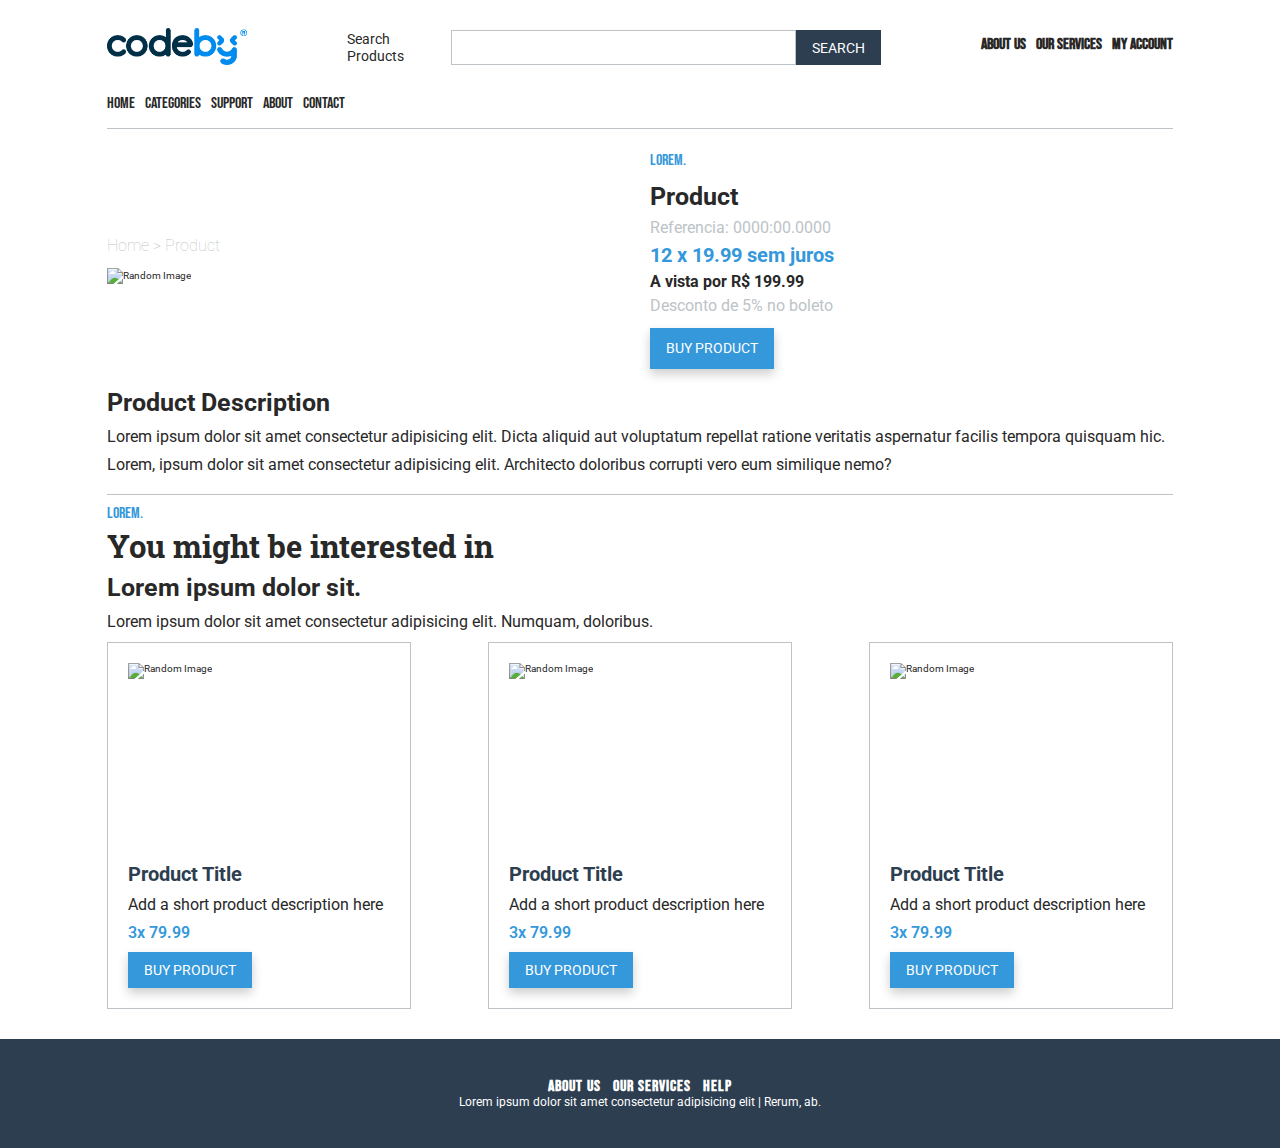
==== product.html @ 80247873 "Initial commit" ====
<!DOCTYPE html>
<html lang="en">

<head>
    <meta charset="UTF-8">
    <meta name="viewport" content="width=device-width, initial-scale=1.0">
    <!-- style files -->
    <link rel="stylesheet" type="text/css" href="style/index.css" />
    <title>E-commerce Layout | Product Page</title>
</head>

<body>
    <!-- header -->
    <header>
        <!-- nav bar -->
        <nav>
            <!-- logo -->
            <a href="/index.html"><img src="./images/logo-codeby.png" alt="Logo"></a>
            <!-- search box -->
            <fieldset>
                <label for="search">Search Products</label>
                <input type="text" class="search" id="search" />
                <button class="button--search">SEARCH</button>
            </fieldset>
            <!-- nav menu: add a container to hold the menu -->
            <div class="menu__container">
                <!-- then, inside of it set an input + label -->
                <ul class="menu__links">
                    <li><a href="#">
                            <h4>About Us</h4>
                        </a></li>
                    <li><a href="#">
                            <h4>Our Services</h4>
                        </a></li>
                    <li><a href="#">
                            <h4>My Account</h4>
                        </a></li>
                </ul>
                <input id="menu" class="menu" type="checkbox">
                <!-- the label will de used to create the main/middle line of the hamburguer menu -->
                <label for="menu"></label>
                <!-- the other lines will be created by using :before & :after on css -->
            </div>
        </nav>
        <!-- categories links: dropdown -->
        <div class="header__links--categories">
           <!-- to create a dropdown menu you should start with a ul, that will work as the 'container' for all the items/links of the menu -->
        <ul class="dropdown">
            <!-- then, each item of the menu will be created as a list -->
            <li class="dropdown__item">
                <!-- inside each list, you will set a link or a span-->
                <span>HOME</span>
            </li>

            <li class="dropdown__item">
                <!-- to create a submenu, you have to set another ul inside of the item you want to add the submenu-->
                <span>CATEGORIES</span>
                <ul class="dropdown__submenu">
                    <li class="dropdown__submenu-item">
                        <a href="" class="dropdown__submenu-link">CLOTHES</a>
                    </li>
                    <li class="dropdown__submenu-item">
                        <a href="" class="dropdown__submenu-link">ACESSORIES</a>
                    </li>
                    <li class="dropdown__submenu-item">
                        <a href="" class="dropdown__submenu-link">SALES</a>
                    </li>
                </ul>
            </li>

            <li class="dropdown__item">
                <span>SUPPORT</span>
                <ul class="dropdown__submenu">
                    <li class="dropdown__submenu-item">
                        <a href="" class="dropdown__submenu-link">FAQ</a>
                    </li>
                    <li class="dropdown__submenu-item">
                        <a href="" class="dropdown__submenu-link">RETURN</a>
                    </li>
                    <li class="dropdown__submenu-item">
                        <a href="" class="dropdown__submenu-link">REFUND</a>
                    </li>
                    <li class="dropdown__submenu-item">
                        <a href="" class="dropdown__submenu-link">HELP</a>
                    </li>
                </ul>
            </li>

            <li class="dropdown__item">
                <a href="" class="dropdown__link">ABOUT</a>
            </li>

            <li class="dropdown__item">
                <a href="" class="dropdown__link">CONTACT</a>
            </li>
        </ul>
        </div>
    </header>

    <!-- product image -->
    <main>
    <section>    
    <div class="product">
        <div class="container">
            <p class="breadcrumb">Home > Product</p>
            <!-- image 600x400-->
            <img class="product__img" src="https://picsum.photos/400/300" alt="Random Image"
            srcset="https://picsum.photos/400/300 400w, https://picsum.photos/600/400 600w
            ">
        </div>
        <div class="container">
            <!-- product info -->
            <h4 class="caption">Lorem.</h4>
            <h3 class="product__title">Product</h3>
            <p class="product__ref">Referencia: 0000:00.0000</p>
            <p class="product__price">12 x 19.99 sem juros</p>
            <strong>
                <p>A vista por R$ 199.99</p>
            </strong>
            <p class="product__discount">Desconto de 5% no boleto</p>
            <a class="button" href="#">BUY PRODUCT</a>
            </div>
    </div>

    <div class="product__description">
        <h3>Product Description</h3>
        <p>Lorem ipsum dolor sit amet consectetur adipisicing elit. Dicta aliquid aut voluptatum repellat ratione veritatis aspernatur facilis tempora quisquam hic.</p>
        <p>Lorem, ipsum dolor sit amet consectetur adipisicing elit. Architecto doloribus corrupti vero eum similique nemo?</p>        
    </div>
</section>
    <!-- section: products suggestions -->
    <section>
        <h4 class="caption">Lorem.</h4>
        <h2 class="section__title">You might be interested in</h2>
        <h3 class="section__subtitle">Lorem ipsum dolor sit.</h3>
        <p class="section__content">Lorem ipsum dolor sit amet consectetur adipisicing elit. Numquam, doloribus.</p>
        <div class="card__container">
            <div class="card">
                <div class="card__img">
                    <img src="https://picsum.photos/300/350" alt="Random Image"
                    srcset="https://picsum.photos/300/350, https://picsum.photos/400/450 2x, https://picsum.photos/500/550 3x">
                </div>

                <div class="card__body">
                    <h3 class="card__title">Product Title</h3>
                    <p class="card__description">Add a short product description here</p>
                    <p class="card__price">3x 79.99</p>
                    <a class="button" href="./product.html">BUY PRODUCT</a>
                </div>
            </div>
            <div class="card">
                <div class="card__img">
                    <img src="https://picsum.photos/300/350" alt="Random Image"
                    srcset="https://picsum.photos/300/350, https://picsum.photos/400/450 2x, https://picsum.photos/500/550 3x">
                </div>

                <div class="card__body">
                    <h3 class="card__title">Product Title</h3>
                    <p class="card__description">Add a short product description here</p>
                    <p class="card__price">3x 79.99</p>
                    <a class="button" href="./product.html">BUY PRODUCT</a>
                </div>
            </div>
            <div class="card">
                <div class="card__img">
                    <img src="https://picsum.photos/300/350" alt="Random Image"
                    srcset="https://picsum.photos/300/350, https://picsum.photos/400/450 2x, https://picsum.photos/500/550 3x">
                </div>

                <div class="card__body">
                    <h3 class="card__title">Product Title</h3>
                    <p class="card__description">Add a short product description here</p>
                    <p class="card__price">3x 79.99</p>
                    <a class="button" href="./product.html">BUY PRODUCT</a>
                </div>
            </div>
        </div>
    </section>
</main>
    <!-- footer -->
    <footer>
        <div class="footer__container">
            <ul>
                <li><a href="#">
                        <h4>ABOUT US</h4>
                    </a></li>
                <li><a href="#">
                        <h4>OUR SERVICES</h4>
                    </a></li>
                <li><a href="#">
                        <h4>HELP</h4>
                    </a></li>
            </ul>
            <p class='caption'>Lorem ipsum dolor sit amet consectetur adipisicing elit | Rerum, ab.</p>
        </div>
    </footer>
</body>
</html>
---- style/index.css ----
/* ---------- GLOBAL VARIABLES ---------- */
/* ---------- MIXINS ---------- */
/* ---------- FONTS ---------- */
@import url("https://fonts.googleapis.com/css2?family=Bebas+Neue&family=Roboto&family=Roboto+Slab:wght@300;700&display=swap");
/* ---------- MEDIA QUERIES ---------- */
/*! normalize.css v8.0.1 | MIT License | github.com/necolas/normalize.css */
/* Document
   ========================================================================== */
/**
 * 1. Correct the line height in all browsers.
 * 2. Prevent adjustments of font size after orientation changes in iOS.
 */
html {
  line-height: 1.15;
  /* 1 */
  -webkit-text-size-adjust: 100%;
  /* 2 */
}

/* Sections
   ========================================================================== */
/**
 * Remove the margin in all browsers.
 */
body {
  margin: 0;
}

/**
 * Render the `main` element consistently in IE.
 */
main {
  display: block;
}

/**
 * Correct the font size and margin on `h1` elements within `section` and
 * `article` contexts in Chrome, Firefox, and Safari.
 */
h1 {
  font-size: 2em;
  margin: 0.67em 0;
}

/* Grouping content
   ========================================================================== */
/**
 * 1. Add the correct box sizing in Firefox.
 * 2. Show the overflow in Edge and IE.
 */
hr {
  -webkit-box-sizing: content-box;
          box-sizing: content-box;
  /* 1 */
  height: 0;
  /* 1 */
  overflow: visible;
  /* 2 */
}

/**
 * 1. Correct the inheritance and scaling of font size in all browsers.
 * 2. Correct the odd `em` font sizing in all browsers.
 */
pre {
  font-family: monospace, monospace;
  /* 1 */
  font-size: 1em;
  /* 2 */
}

/* Text-level semantics
   ========================================================================== */
/**
 * Remove the gray background on active links in IE 10.
 */
a {
  background-color: transparent;
}

/**
 * 1. Remove the bottom border in Chrome 57-
 * 2. Add the correct text decoration in Chrome, Edge, IE, Opera, and Safari.
 */
abbr[title] {
  border-bottom: none;
  /* 1 */
  text-decoration: underline;
  /* 2 */
  -webkit-text-decoration: underline dotted;
          text-decoration: underline dotted;
  /* 2 */
}

/**
 * Add the correct font weight in Chrome, Edge, and Safari.
 */
b,
strong {
  font-weight: bolder;
}

/**
 * 1. Correct the inheritance and scaling of font size in all browsers.
 * 2. Correct the odd `em` font sizing in all browsers.
 */
code,
kbd,
samp {
  font-family: monospace, monospace;
  /* 1 */
  font-size: 1em;
  /* 2 */
}

/**
 * Add the correct font size in all browsers.
 */
small {
  font-size: 80%;
}

/**
 * Prevent `sub` and `sup` elements from affecting the line height in
 * all browsers.
 */
sub,
sup {
  font-size: 75%;
  line-height: 0;
  position: relative;
  vertical-align: baseline;
}

sub {
  bottom: -0.25em;
}

sup {
  top: -0.5em;
}

/* Embedded content
   ========================================================================== */
/**
 * Remove the border on images inside links in IE 10.
 */
img {
  border-style: none;
}

/* Forms
   ========================================================================== */
/**
 * 1. Change the font styles in all browsers.
 * 2. Remove the margin in Firefox and Safari.
 */
button,
input,
optgroup,
select,
textarea {
  font-family: inherit;
  /* 1 */
  font-size: 100%;
  /* 1 */
  line-height: 1.15;
  /* 1 */
  margin: 0;
  /* 2 */
}

/**
 * Show the overflow in IE.
 * 1. Show the overflow in Edge.
 */
button,
input {
  /* 1 */
  overflow: visible;
}

/**
 * Remove the inheritance of text transform in Edge, Firefox, and IE.
 * 1. Remove the inheritance of text transform in Firefox.
 */
button,
select {
  /* 1 */
  text-transform: none;
}

/**
 * Correct the inability to style clickable types in iOS and Safari.
 */
button,
[type="button"],
[type="reset"],
[type="submit"] {
  -webkit-appearance: button;
}

/**
 * Remove the inner border and padding in Firefox.
 */
button::-moz-focus-inner,
[type="button"]::-moz-focus-inner,
[type="reset"]::-moz-focus-inner,
[type="submit"]::-moz-focus-inner {
  border-style: none;
  padding: 0;
}

/**
 * Restore the focus styles unset by the previous rule.
 */
button:-moz-focusring,
[type="button"]:-moz-focusring,
[type="reset"]:-moz-focusring,
[type="submit"]:-moz-focusring {
  outline: 1px dotted ButtonText;
}

/**
 * Correct the padding in Firefox.
 */
fieldset {
  padding: 0.35em 0.75em 0.625em;
}

/**
 * 1. Correct the text wrapping in Edge and IE.
 * 2. Correct the color inheritance from `fieldset` elements in IE.
 * 3. Remove the padding so developers are not caught out when they zero out
 *    `fieldset` elements in all browsers.
 */
legend {
  -webkit-box-sizing: border-box;
          box-sizing: border-box;
  /* 1 */
  color: inherit;
  /* 2 */
  display: table;
  /* 1 */
  max-width: 100%;
  /* 1 */
  padding: 0;
  /* 3 */
  white-space: normal;
  /* 1 */
}

/**
 * Add the correct vertical alignment in Chrome, Firefox, and Opera.
 */
progress {
  vertical-align: baseline;
}

/**
 * Remove the default vertical scrollbar in IE 10+.
 */
textarea {
  overflow: auto;
}

/**
 * 1. Add the correct box sizing in IE 10.
 * 2. Remove the padding in IE 10.
 */
[type="checkbox"],
[type="radio"] {
  -webkit-box-sizing: border-box;
          box-sizing: border-box;
  /* 1 */
  padding: 0;
  /* 2 */
}

/**
 * Correct the cursor style of increment and decrement buttons in Chrome.
 */
[type="number"]::-webkit-inner-spin-button,
[type="number"]::-webkit-outer-spin-button {
  height: auto;
}

/**
 * 1. Correct the odd appearance in Chrome and Safari.
 * 2. Correct the outline style in Safari.
 */
[type="search"] {
  -webkit-appearance: textfield;
  /* 1 */
  outline-offset: -2px;
  /* 2 */
}

/**
 * Remove the inner padding in Chrome and Safari on macOS.
 */
[type="search"]::-webkit-search-decoration {
  -webkit-appearance: none;
}

/**
 * 1. Correct the inability to style clickable types in iOS and Safari.
 * 2. Change font properties to `inherit` in Safari.
 */
::-webkit-file-upload-button {
  -webkit-appearance: button;
  /* 1 */
  font: inherit;
  /* 2 */
}

/* Interactive
   ========================================================================== */
/*
 * Add the correct display in Edge, IE 10+, and Firefox.
 */
details {
  display: block;
}

/*
 * Add the correct display in all browsers.
 */
summary {
  display: list-item;
}

/* Misc
   ========================================================================== */
/**
 * Add the correct display in IE 10+.
 */
template {
  display: none;
}

/**
 * Add the correct display in IE 10.
 */
[hidden] {
  display: none;
}

/* ---------- RESET ---------- */
*,
*::after,
*::before {
  -webkit-box-sizing: border-box;
          box-sizing: border-box;
  padding: 0;
  margin: 0;
}

/* ---------- GLOBAL STYLES ---------- */
html,
body,
div,
span,
applet,
object,
iframe,
h1,
h2,
h3,
h4,
h5,
h6,
p,
blockquote,
pre,
a,
abbr,
acronym,
address,
big,
cite,
code,
del,
dfn,
font,
img,
input,
ins,
kbd,
q,
s,
samp,
small,
strike,
strong,
sub,
sup,
tt,
var,
dl,
dt,
dd,
ol,
ul,
li,
fieldset,
select,
form,
label,
legend,
table,
caption,
tbody,
tfoot,
thead,
tr,
th,
td {
  margin: 0px;
  padding: 0px;
  border: none;
  border-radius: 0;
  border-style: none;
  outline: 0px;
}

html {
  font-size: 62.5%;
  scroll-behavior: smooth;
  overflow-x: hidden;
}

body {
  width: 100vw;
  min-height: 100vh;
  background-color: #fff;
  color: #282828;
  font-family: "Roboto", sans-serif;
}

body a {
  color: inherit;
  cursor: pointer;
  text-decoration: none;
}

body a:hover {
  text-decoration: underline;
}

body h1 {
  font-size: clamp(2.5rem, 3.1vw, 3.9rem);
}

body h2 {
  font-size: clamp(2rem, 2.5vw, 3.1rem);
}

body h3 {
  font-size: clamp(1.6rem, 2vw, 2.5rem);
}

body h4,
body p {
  font-size: clamp(1.4rem, 1.6vw, 1.6rem);
}

body ul {
  margin: 0;
  padding: 0;
  list-style: none;
}

body li {
  display: inline-block;
}

body li:not(:last-child) {
  margin-right: 1rem;
}

.container {
  width: 100%;
  height: auto;
}

.container--flex {
  display: -webkit-box;
  display: -ms-flexbox;
  display: flex;
  -webkit-box-align: center;
      -ms-flex-align: center;
          align-items: center;
  -webkit-box-pack: center;
      -ms-flex-pack: center;
          justify-content: center;
  width: 100%;
  height: auto;
}

.button, .button--unavailable,
.button--search {
  display: inline-block;
  padding: 1rem 1.6rem;
  border: none;
  cursor: pointer;
  font-size: 1.4rem;
  text-transform: uppercase;
  -webkit-transition: all 0.5s ease;
  transition: all 0.5s ease;
}

.button {
  margin-top: 1rem;
  background-color: #3498db;
  -webkit-box-shadow: 0px 5px 10px 0px rgba(0, 0, 0, 0.2);
          box-shadow: 0px 5px 10px 0px rgba(0, 0, 0, 0.2);
  color: #fff;
}

.button:hover {
  background-color: #1d6fa5;
  text-decoration: none;
}

.button--unavailable,
.button--search {
  background-color: #2c3e50;
  color: #fff;
}

.button--unavailable:hover,
.button--search:hover {
  background-color: #476481;
}

@media (min-width: 600px) {
  .card__container {
    display: -webkit-box;
    display: -ms-flexbox;
    display: flex;
    -webkit-box-align: center;
        -ms-flex-align: center;
            align-items: center;
    -ms-flex-wrap: wrap;
        flex-wrap: wrap;
  }
}

@media (min-width: 600px) {
  .card__container {
    -webkit-box-pack: justify;
        -ms-flex-pack: justify;
            justify-content: space-between;
  }
}

.card {
  width: 100%;
  margin: 1rem 0;
  padding: 2rem;
  background-color: #fff;
  border: 1px solid #bdc3c7;
}

@media (min-width: 600px) {
  .card {
    width: calc(100% / 2);
  }
}

@media (min-width: 768px) {
  .card {
    width: calc(100% / 3.5);
  }
}

.card__img {
  width: 100%;
  height: 200px;
  margin: 0 auto;
  padding-bottom: 1rem;
}

.card__img img {
  width: 100%;
  max-height: 195px;
  -o-object-fit: cover;
     object-fit: cover;
}

.card__title {
  margin-bottom: 1rem;
  font-family: 'Roboto', sans-serif;
  font-weight: 700;
  color: #2c3e50;
  font-size: clamp(1.6rem, 2vw, 2rem);
}

.card__description {
  color: #282828;
}

.card__price {
  margin-top: 1rem;
  color: #3498db;
  font-weight: 600;
}

.caroussel__items {
  width: 100%;
  height: auto;
  display: -webkit-box;
  display: -ms-flexbox;
  display: flex;
  -webkit-box-align: start;
      -ms-flex-align: start;
          align-items: flex-start;
  scroll-behavior: smooth;
  -ms-scroll-snap-type: x mandatory;
      scroll-snap-type: x mandatory;
  overflow-x: auto;
  -webkit-overflow-scrolling: touch;
}

@media (min-width: 600px) {
  .caroussel__items {
    max-height: 400px;
  }
}

.caroussel__items .item__img {
  width: 90%;
  height: auto;
  -webkit-box-flex: 0;
      -ms-flex: none;
          flex: none;
  border-radius: 4px;
  pointer-events: none;
  -o-object-fit: cover;
     object-fit: cover;
  scroll-snap-align: start;
}

.caroussel__items .item__img:not(:last-child) {
  margin-right: 0.5em;
}

@media (min-width: 600px) {
  .caroussel__items .item__img {
    width: auto;
    max-height: 380px;
  }
}

::-webkit-scrollbar {
  width: 0px;
}

header {
  width: 83.33%;
  height: auto;
  margin: 0 auto;
  margin-bottom: 1rem;
  padding: 1rem 0;
  border-bottom: 1px solid #bdc3c7;
}

header .header__links--categories {
  display: -webkit-box;
  display: -ms-flexbox;
  display: flex;
  -webkit-box-align: center;
      -ms-flex-align: center;
          align-items: center;
  -webkit-box-pack: center;
      -ms-flex-pack: center;
          justify-content: center;
  width: 100%;
  margin-top: 2rem;
}

header .header__links--categories .dropdown {
  margin-bottom: 0.5rem;
  font-family: 'Bebas Neue', cursive;
  font-weight: 200;
  width: 100%;
  display: -webkit-box;
  display: -ms-flexbox;
  display: flex;
  color: #282828;
}

header .header__links--categories .dropdown a,
header .header__links--categories .dropdown li,
header .header__links--categories .dropdown span {
  font-size: 1.6rem;
}

header .header__links--categories .dropdown__item {
  position: relative;
  margin-right: 1rem;
}

header .header__links--categories .dropdown__item:hover .dropdown__submenu {
  opacity: 1;
  -webkit-transform: translateX(-50%) rotateX(0);
          transform: translateX(-50%) rotateX(0);
  -webkit-transition-timing-function: ease-out;
          transition-timing-function: ease-out;
}

header .header__links--categories .dropdown__link {
  text-decoration: none;
}

header .header__links--categories .dropdown__link:hover {
  text-decoration: underline;
}

header .header__links--categories .dropdown__submenu {
  width: calc(100% + 2rem);
  position: absolute;
  top: calc(100% + 1rem);
  left: 50%;
  padding: 1rem 0;
  background-color: #f2f2f2;
  border-radius: 3px;
  -webkit-box-shadow: 0px 5px 10px 0px rgba(0, 0, 0, 0.2);
          box-shadow: 0px 5px 10px 0px rgba(0, 0, 0, 0.2);
  color: #282828;
  font-size: 1.4rem;
  opacity: 0.25;
  -webkit-transform: translateX(-50%) rotateX(-90deg);
          transform: translateX(-50%) rotateX(-90deg);
  -webkit-transform-origin: top center;
          transform-origin: top center;
  -webkit-transition: all 150ms ease-in;
  transition: all 150ms ease-in;
}

header .header__links--categories .dropdown__submenu::after {
  content: "";
  position: absolute;
  left: 1rem;
  top: -0.7rem;
  border: 0.8rem solid #f2f2f2;
  border-radius: 2px;
  -webkit-transform: rotate(45deg);
          transform: rotate(45deg);
}

header .header__links--categories .dropdown__submenu-item {
  width: 100%;
}

header .header__links--categories .dropdown__submenu-item:first-child {
  margin-top: 0.5rem;
}

header .header__links--categories .dropdown__submenu-link {
  display: block;
  padding: 0.5rem;
  text-decoration: none;
}

header .header__links--categories .dropdown__submenu-link:hover {
  background-color: #3498db;
  color: #fff;
  text-decoration: underline;
}

nav {
  width: 100%;
  display: -webkit-box;
  display: -ms-flexbox;
  display: flex;
  -ms-flex-wrap: wrap;
      flex-wrap: wrap;
  -webkit-box-align: center;
      -ms-flex-align: center;
          align-items: center;
  -webkit-box-pack: justify;
      -ms-flex-pack: justify;
          justify-content: space-between;
  padding-top: 1rem;
}

nav img {
  width: 10rem;
  height: auto;
  -webkit-box-ordinal-group: 2;
      -ms-flex-order: 1;
          order: 1;
}

@media (min-width: 768px) {
  nav img {
    width: 14rem;
  }
}

nav fieldset {
  display: -webkit-box;
  display: -ms-flexbox;
  display: flex;
  -webkit-box-align: center;
      -ms-flex-align: center;
          align-items: center;
  -webkit-box-pack: center;
      -ms-flex-pack: center;
          justify-content: center;
  width: 100%;
  height: 3.5rem;
  margin: 1rem 0;
  -webkit-box-ordinal-group: 4;
      -ms-flex-order: 3;
          order: 3;
}

@media (min-width: 1024px) {
  nav fieldset {
    width: 50%;
    -webkit-box-ordinal-group: 3;
        -ms-flex-order: 2;
            order: 2;
  }
}

nav fieldset label {
  display: inline;
  margin: 0;
  padding-right: 0.8rem;
  font-size: 1.2rem;
}

@media (min-width: 768px) {
  nav fieldset label {
    font-size: 1.4rem;
  }
}

nav fieldset input[type="text"] {
  width: 70%;
  height: 100%;
  border: 1px solid #bdc3c7;
}

nav fieldset .button--search {
  height: 100%;
  margin: 0;
}

nav .menu__container {
  -webkit-box-ordinal-group: 3;
      -ms-flex-order: 2;
          order: 2;
}

@media (min-width: 1024px) {
  nav .menu__container {
    -webkit-box-ordinal-group: 4;
        -ms-flex-order: 3;
            order: 3;
  }
}

nav .menu__container .menu__links {
  margin-bottom: 0.5rem;
  font-family: 'Bebas Neue', cursive;
  font-weight: 200;
  width: 100%;
  display: none;
  font-size: 1.6rem;
}

@media (min-width: 1024px) {
  nav .menu__container .menu__links {
    display: -webkit-inline-box;
    display: -ms-inline-flexbox;
    display: inline-flex;
  }
}

nav .menu__container .menu {
  visibility: hidden;
}

@media (min-width: 1024px) {
  nav .menu__container .menu {
    display: none;
  }
}

nav .menu__container label,
nav .menu__container label::before,
nav .menu__container label::after {
  width: 2.8em;
  height: 0.3em;
  position: absolute;
  background-color: #2c3e50;
  border-radius: 0.5em;
  -webkit-transition: 0.6s;
  transition: 0.6s;
}

@media (min-width: 1024px) {
  nav .menu__container label,
  nav .menu__container label::before,
  nav .menu__container label::after {
    display: none;
  }
}

nav .menu__container label {
  margin: 0 0 0 -2.4em;
  cursor: pointer;
}

nav .menu__container label::before {
  content: "";
  -webkit-transform: translateY(-0.8em);
          transform: translateY(-0.8em);
}

nav .menu__container label::after {
  content: "";
  -webkit-transform: translateY(0.8em);
          transform: translateY(0.8em);
}

nav .menu:checked + label {
  width: 0;
}

nav .menu:checked + label::before {
  -webkit-transform: rotate(45deg) translate(0);
          transform: rotate(45deg) translate(0);
}

nav .menu:checked + label::after {
  -webkit-transform: rotate(-45deg) translate(0);
          transform: rotate(-45deg) translate(0);
}

main {
  width: 100%;
  min-height: 100vh;
}

main h1 {
  margin-bottom: 1rem;
  font-family: 'Roboto Slab', serif;
  margin: 1rem 8.33%;
}

main .caption {
  color: #3498db;
}

section {
  width: 83.33%;
  height: auto;
  margin: 0 auto;
  padding: 1rem 0;
}

section h2 {
  margin-bottom: 1rem;
  font-family: 'Roboto Slab', serif;
}

section h3 {
  margin-bottom: 1rem;
  font-family: 'Roboto', sans-serif;
  font-weight: 700;
}

section h4 {
  margin-bottom: 0.5rem;
  font-family: 'Bebas Neue', cursive;
  font-weight: 200;
}

section:not(:last-child) {
  border-bottom: 1px solid #bdc3c7;
}

footer {
  width: 100%;
  height: auto;
  padding: 2% 0;
  background-color: #2c3e50;
}

footer .footer__container {
  width: auto;
  margin: 0 auto;
  padding: 1% 0;
  color: #fff;
  text-align: center;
}

footer .footer__container a {
  margin-bottom: 0.5rem;
  font-family: 'Bebas Neue', cursive;
  font-weight: 200;
  font-size: 1.4em;
  letter-spacing: 1px;
}

footer .caption {
  font-size: 1.2rem;
}

.product {
  width: 100%;
  line-height: 1.5;
}

@media (min-width: 768px) {
  .product {
    display: -webkit-box;
    display: -ms-flexbox;
    display: flex;
    -webkit-box-align: center;
        -ms-flex-align: center;
            align-items: center;
    -webkit-box-pack: center;
        -ms-flex-pack: center;
            justify-content: center;
  }
  .product > * + * {
    margin-left: 2rem;
  }
}

.product .breadcrumb {
  margin-bottom: 1rem;
  color: #bdc3c7;
  font-weight: 100;
}

.product .product__img {
  width: 100%;
  height: auto;
}

.product .product__title {
  margin: 0;
  color: #282828;
  font-size: clamp(2rem, 2.5vw, 2.5rem);
}

.product .product__ref, .product .product__discount {
  color: #bdc3c7;
}

.product .product__price {
  color: #3498db;
  font-size: clamp(1.6rem, 1.6vw, 2rem);
  font-weight: bold;
}

.product .input-box {
  margin-top: 1rem;
  padding: 0.8em 1.6em 0.8em 0;
  text-align: left;
}

.product__description {
  margin-top: 2rem;
  font-size: 1.6em;
}

.product__description p {
  margin-bottom: 1rem;
}

.error {
  width: 100%;
  height: 100vh;
  display: -webkit-box;
  display: -ms-flexbox;
  display: flex;
  -webkit-box-orient: vertical;
  -webkit-box-direction: normal;
      -ms-flex-direction: column;
          flex-direction: column;
  -webkit-box-align: left;
      -ms-flex-align: left;
          align-items: left;
  -webkit-box-pack: center;
      -ms-flex-pack: center;
          justify-content: center;
  padding: 8.36%;
  background-color: #2c3e50;
}

.error h1 {
  margin-bottom: 1rem;
  font-family: 'Roboto Slab', serif;
  margin-bottom: 2rem;
  font-size: clamp(3.9rem, 4.8vw, 4.8rem);
  color: #3498db;
}

.error h3 {
  margin-bottom: 2rem;
  color: #fff;
}

.error p {
  color: #fff;
}

.error a {
  padding: 0;
  color: #3498db;
  font-weight: bold;
}
/*# sourceMappingURL=index.css.map */
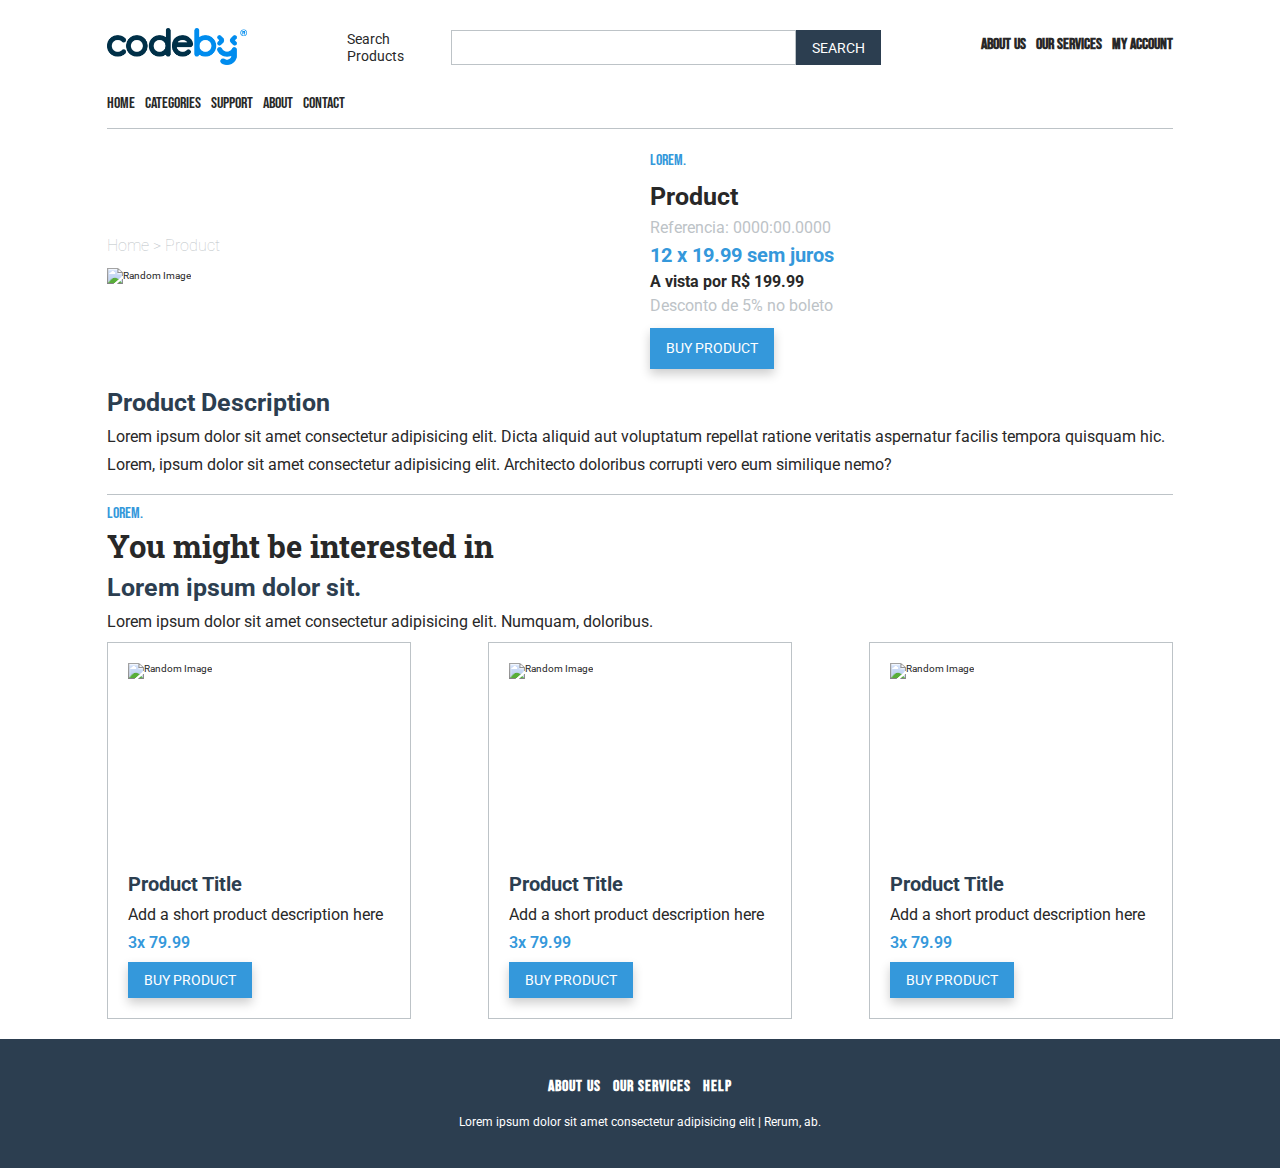
==== commit 531b8421: "Updating README, fixing color text and rem units" ====
--- a/product.html
+++ b/product.html
@@ -15,7 +15,8 @@
         <!-- nav bar -->
         <nav>
             <!-- logo -->
-            <a href="/index.html"><img src="./images/logo-codeby.png" alt="Logo"></a>
+            <a href="https://jennifer-magpantay.github.io/index.html"><img src="./images/logo-codeby.png" alt="Logo"></a>
+            
             <!-- search box -->
             <fieldset>
                 <label for="search">Search Products</label>
--- a/style/index.css
+++ b/style/index.css
@@ -591,9 +591,10 @@
 
 .card__title {
   margin-bottom: 1rem;
+  color: #2c3e50;
   font-family: 'Roboto', sans-serif;
   font-weight: 700;
-  color: #2c3e50;
+  margin-top: 1rem;
   font-size: clamp(1.6rem, 2vw, 2rem);
 }
 
@@ -683,7 +684,7 @@
 header .header__links--categories .dropdown {
   margin-bottom: 0.5rem;
   font-family: 'Bebas Neue', cursive;
-  font-weight: 200;
+  font-weight: 100;
   width: 100%;
   display: -webkit-box;
   display: -ms-flexbox;
@@ -868,7 +869,7 @@
 nav .menu__container .menu__links {
   margin-bottom: 0.5rem;
   font-family: 'Bebas Neue', cursive;
-  font-weight: 200;
+  font-weight: 100;
   width: 100%;
   display: none;
   font-size: 1.6rem;
@@ -972,6 +973,7 @@
 
 section h3 {
   margin-bottom: 1rem;
+  color: #2c3e50;
   font-family: 'Roboto', sans-serif;
   font-weight: 700;
 }
@@ -979,7 +981,7 @@
 section h4 {
   margin-bottom: 0.5rem;
   font-family: 'Bebas Neue', cursive;
-  font-weight: 200;
+  font-weight: 100;
 }
 
 section:not(:last-child) {
@@ -1001,11 +1003,15 @@
   text-align: center;
 }
 
+footer .footer__container ul {
+  margin-bottom: 2rem;
+}
+
 footer .footer__container a {
   margin-bottom: 0.5rem;
   font-family: 'Bebas Neue', cursive;
-  font-weight: 200;
-  font-size: 1.4em;
+  font-weight: 100;
+  font-size: 1.6rem;
   letter-spacing: 1px;
 }
 
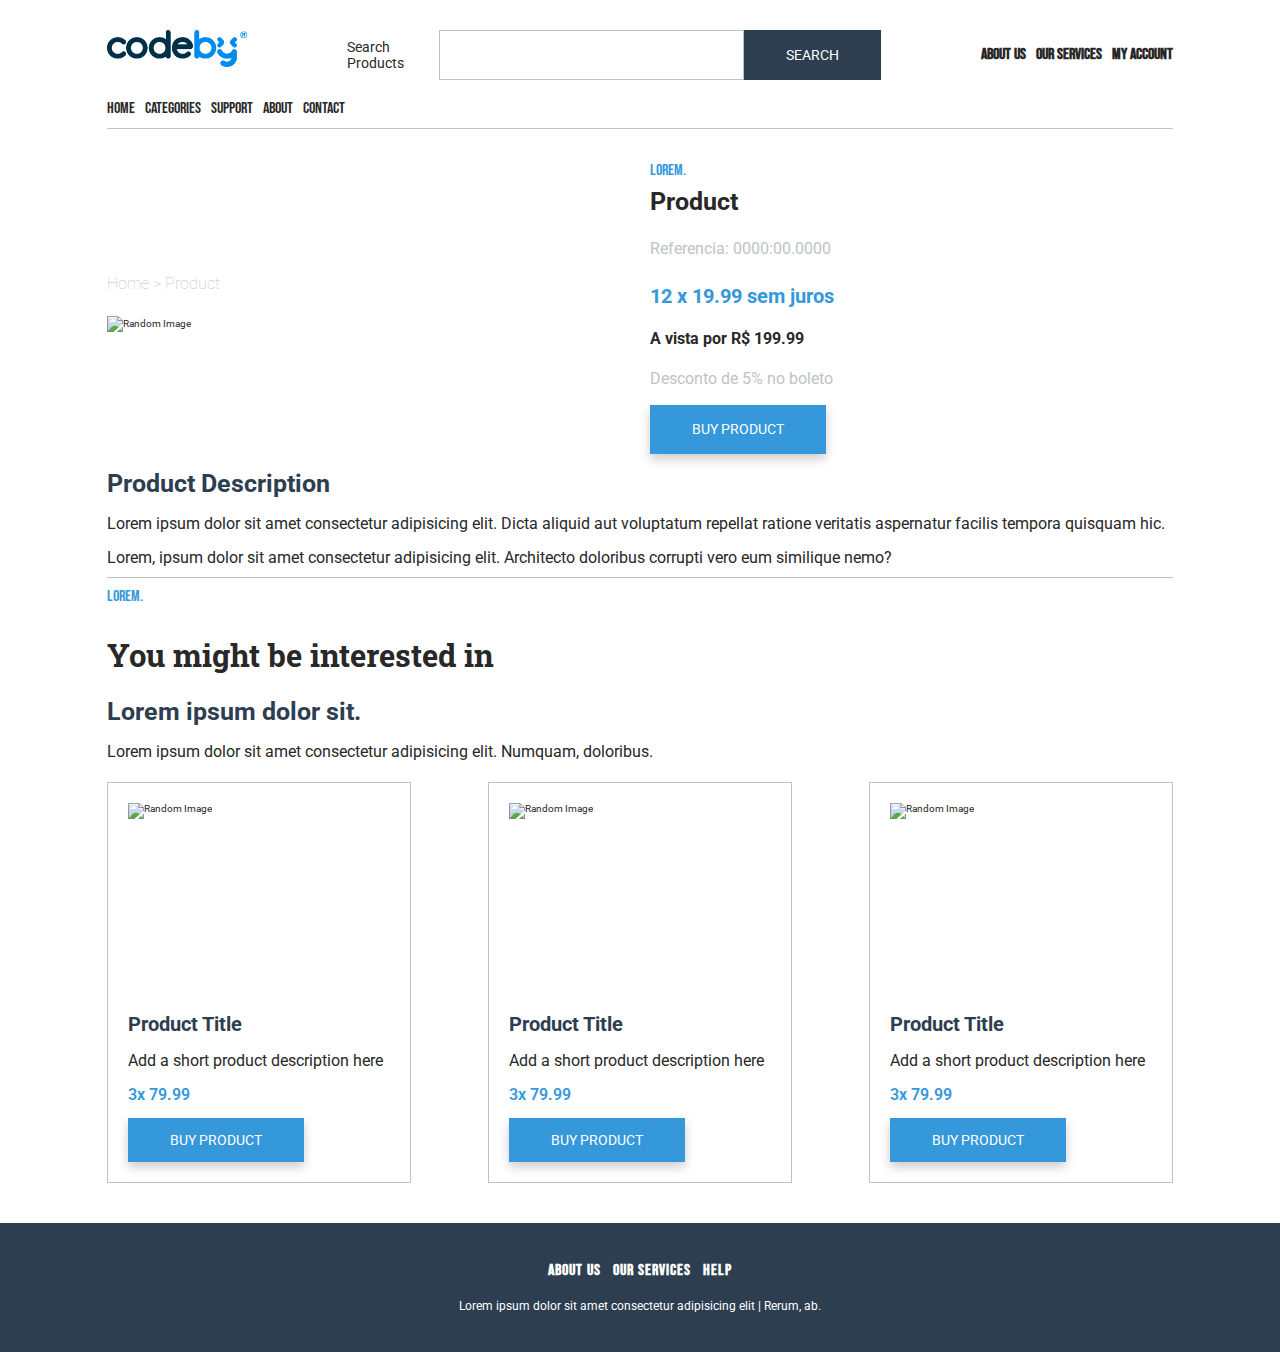
==== commit 3c3a9ccc: "Added loading lazy to images and adjacent sibling combinator to fix the margin" ====
--- a/product.html
+++ b/product.html
@@ -15,8 +15,9 @@
         <!-- nav bar -->
         <nav>
             <!-- logo -->
-            <a href="https://jennifer-magpantay.github.io/index.html"><img src="./images/logo-codeby.png" alt="Logo"></a>
-            
+            <a href="https://jennifer-magpantay.github.io/index.html"><img src="./images/logo-codeby.png"
+                    alt="Logo"></a>
+
             <!-- search box -->
             <fieldset>
                 <label for="search">Search Products</label>
@@ -45,139 +46,139 @@
         </nav>
         <!-- categories links: dropdown -->
         <div class="header__links--categories">
-           <!-- to create a dropdown menu you should start with a ul, that will work as the 'container' for all the items/links of the menu -->
-        <ul class="dropdown">
-            <!-- then, each item of the menu will be created as a list -->
-            <li class="dropdown__item">
-                <!-- inside each list, you will set a link or a span-->
-                <span>HOME</span>
-            </li>
-
-            <li class="dropdown__item">
-                <!-- to create a submenu, you have to set another ul inside of the item you want to add the submenu-->
-                <span>CATEGORIES</span>
-                <ul class="dropdown__submenu">
-                    <li class="dropdown__submenu-item">
-                        <a href="" class="dropdown__submenu-link">CLOTHES</a>
-                    </li>
-                    <li class="dropdown__submenu-item">
-                        <a href="" class="dropdown__submenu-link">ACESSORIES</a>
-                    </li>
-                    <li class="dropdown__submenu-item">
-                        <a href="" class="dropdown__submenu-link">SALES</a>
-                    </li>
-                </ul>
-            </li>
-
-            <li class="dropdown__item">
-                <span>SUPPORT</span>
-                <ul class="dropdown__submenu">
-                    <li class="dropdown__submenu-item">
-                        <a href="" class="dropdown__submenu-link">FAQ</a>
-                    </li>
-                    <li class="dropdown__submenu-item">
-                        <a href="" class="dropdown__submenu-link">RETURN</a>
-                    </li>
-                    <li class="dropdown__submenu-item">
-                        <a href="" class="dropdown__submenu-link">REFUND</a>
-                    </li>
-                    <li class="dropdown__submenu-item">
-                        <a href="" class="dropdown__submenu-link">HELP</a>
-                    </li>
-                </ul>
-            </li>
-
-            <li class="dropdown__item">
-                <a href="" class="dropdown__link">ABOUT</a>
-            </li>
-
-            <li class="dropdown__item">
-                <a href="" class="dropdown__link">CONTACT</a>
-            </li>
-        </ul>
+            <!-- to create a dropdown menu you should start with a ul, that will work as the 'container' for all the items/links of the menu -->
+            <ul class="dropdown">
+                <!-- then, each item of the menu will be created as a list -->
+                <li class="dropdown__item">
+                    <!-- inside each list, you will set a link or a span-->
+                    <span>HOME</span>
+                </li>
+
+                <li class="dropdown__item">
+                    <!-- to create a submenu, you have to set another ul inside of the item you want to add the submenu-->
+                    <span>CATEGORIES</span>
+                    <ul class="dropdown__submenu">
+                        <li class="dropdown__submenu-item">
+                            <a href="" class="dropdown__submenu-link">CLOTHES</a>
+                        </li>
+                        <li class="dropdown__submenu-item">
+                            <a href="" class="dropdown__submenu-link">ACESSORIES</a>
+                        </li>
+                        <li class="dropdown__submenu-item">
+                            <a href="" class="dropdown__submenu-link">SALES</a>
+                        </li>
+                    </ul>
+                </li>
+
+                <li class="dropdown__item">
+                    <span>SUPPORT</span>
+                    <ul class="dropdown__submenu">
+                        <li class="dropdown__submenu-item">
+                            <a href="" class="dropdown__submenu-link">FAQ</a>
+                        </li>
+                        <li class="dropdown__submenu-item">
+                            <a href="" class="dropdown__submenu-link">RETURN</a>
+                        </li>
+                        <li class="dropdown__submenu-item">
+                            <a href="" class="dropdown__submenu-link">REFUND</a>
+                        </li>
+                        <li class="dropdown__submenu-item">
+                            <a href="" class="dropdown__submenu-link">HELP</a>
+                        </li>
+                    </ul>
+                </li>
+
+                <li class="dropdown__item">
+                    <a href="" class="dropdown__link">ABOUT</a>
+                </li>
+
+                <li class="dropdown__item">
+                    <a href="" class="dropdown__link">CONTACT</a>
+                </li>
+            </ul>
         </div>
     </header>
 
     <!-- product image -->
     <main>
-    <section>    
-    <div class="product">
-        <div class="container">
-            <p class="breadcrumb">Home > Product</p>
-            <!-- image 600x400-->
-            <img class="product__img" src="https://picsum.photos/400/300" alt="Random Image"
-            srcset="https://picsum.photos/400/300 400w, https://picsum.photos/600/400 600w
+        <section>
+            <div class="product">
+                <div class="container">
+                    <p class="breadcrumb">Home > Product</p>
+                    <!-- image 600x400-->
+                    <img class="product__img" src="https://picsum.photos/400/300" alt="Random Image" srcset="https://picsum.photos/400/300 400w, https://picsum.photos/600/400 600w
             ">
-        </div>
-        <div class="container">
-            <!-- product info -->
+                </div>
+                <div class="container">
+                    <!-- product info -->
+                    <h4 class="caption">Lorem.</h4>
+                    <h3 class="product__title">Product</h3>
+                    <p class="product__ref">Referencia: 0000:00.0000</p>
+                    <p class="product__price">12 x 19.99 sem juros</p>
+                    <p><strong>A vista por R$ 199.99</strong></p>
+                    <p class="product__discount">Desconto de 5% no boleto</p>
+                    <a class="button" href="#">BUY PRODUCT</a>
+                </div>
+            </div>
+
+            <div class="product__description">
+                <h3>Product Description</h3>
+                <p>Lorem ipsum dolor sit amet consectetur adipisicing elit. Dicta aliquid aut voluptatum repellat
+                    ratione veritatis aspernatur facilis tempora quisquam hic.</p>
+                <p>Lorem, ipsum dolor sit amet consectetur adipisicing elit. Architecto doloribus corrupti vero eum
+                    similique nemo?</p>
+            </div>
+        </section>
+
+        <!-- section: products suggestions -->
+        <section>
             <h4 class="caption">Lorem.</h4>
-            <h3 class="product__title">Product</h3>
-            <p class="product__ref">Referencia: 0000:00.0000</p>
-            <p class="product__price">12 x 19.99 sem juros</p>
-            <strong>
-                <p>A vista por R$ 199.99</p>
-            </strong>
-            <p class="product__discount">Desconto de 5% no boleto</p>
-            <a class="button" href="#">BUY PRODUCT</a>
-            </div>
-    </div>
-
-    <div class="product__description">
-        <h3>Product Description</h3>
-        <p>Lorem ipsum dolor sit amet consectetur adipisicing elit. Dicta aliquid aut voluptatum repellat ratione veritatis aspernatur facilis tempora quisquam hic.</p>
-        <p>Lorem, ipsum dolor sit amet consectetur adipisicing elit. Architecto doloribus corrupti vero eum similique nemo?</p>        
-    </div>
-</section>
-    <!-- section: products suggestions -->
-    <section>
-        <h4 class="caption">Lorem.</h4>
-        <h2 class="section__title">You might be interested in</h2>
-        <h3 class="section__subtitle">Lorem ipsum dolor sit.</h3>
-        <p class="section__content">Lorem ipsum dolor sit amet consectetur adipisicing elit. Numquam, doloribus.</p>
-        <div class="card__container">
-            <div class="card">
-                <div class="card__img">
-                    <img src="https://picsum.photos/300/350" alt="Random Image"
-                    srcset="https://picsum.photos/300/350, https://picsum.photos/400/450 2x, https://picsum.photos/500/550 3x">
-                </div>
-
-                <div class="card__body">
-                    <h3 class="card__title">Product Title</h3>
-                    <p class="card__description">Add a short product description here</p>
-                    <p class="card__price">3x 79.99</p>
-                    <a class="button" href="./product.html">BUY PRODUCT</a>
-                </div>
-            </div>
-            <div class="card">
-                <div class="card__img">
-                    <img src="https://picsum.photos/300/350" alt="Random Image"
-                    srcset="https://picsum.photos/300/350, https://picsum.photos/400/450 2x, https://picsum.photos/500/550 3x">
-                </div>
-
-                <div class="card__body">
-                    <h3 class="card__title">Product Title</h3>
-                    <p class="card__description">Add a short product description here</p>
-                    <p class="card__price">3x 79.99</p>
-                    <a class="button" href="./product.html">BUY PRODUCT</a>
-                </div>
-            </div>
-            <div class="card">
-                <div class="card__img">
-                    <img src="https://picsum.photos/300/350" alt="Random Image"
-                    srcset="https://picsum.photos/300/350, https://picsum.photos/400/450 2x, https://picsum.photos/500/550 3x">
-                </div>
-
-                <div class="card__body">
-                    <h3 class="card__title">Product Title</h3>
-                    <p class="card__description">Add a short product description here</p>
-                    <p class="card__price">3x 79.99</p>
-                    <a class="button" href="./product.html">BUY PRODUCT</a>
-                </div>
-            </div>
-        </div>
-    </section>
-</main>
+            <h2 class="section__title">You might be interested in</h2>
+            <h3 class="section__subtitle">Lorem ipsum dolor sit.</h3>
+            <p class="section__content">Lorem ipsum dolor sit amet consectetur adipisicing elit. Numquam, doloribus.</p>
+            <div class="card__container">
+                <div class="card">
+                    <div class="card__img">
+                        <img loading="lazy" src="https://picsum.photos/300/350" alt="Random Image"
+                            srcset="https://picsum.photos/300/350, https://picsum.photos/400/450 2x, https://picsum.photos/500/550 3x">
+                    </div>
+
+                    <div class="card__body">
+                        <h3 class="card__title">Product Title</h3>
+                        <p class="card__description">Add a short product description here</p>
+                        <p class="card__price">3x 79.99</p>
+                        <a class="button" href="./product.html">BUY PRODUCT</a>
+                    </div>
+                </div>
+                <div class="card">
+                    <div class="card__img">
+                        <img loading="lazy" src="https://picsum.photos/300/350" alt="Random Image"
+                            srcset="https://picsum.photos/300/350, https://picsum.photos/400/450 2x, https://picsum.photos/500/550 3x">
+                    </div>
+
+                    <div class="card__body">
+                        <h3 class="card__title">Product Title</h3>
+                        <p class="card__description">Add a short product description here</p>
+                        <p class="card__price">3x 79.99</p>
+                        <a class="button" href="./product.html">BUY PRODUCT</a>
+                    </div>
+                </div>
+                <div class="card">
+                    <div class="card__img">
+                        <img loading="lazy" src="https://picsum.photos/300/350" alt="Random Image"
+                            srcset="https://picsum.photos/300/350, https://picsum.photos/400/450 2x, https://picsum.photos/500/550 3x">
+                    </div>
+
+                    <div class="card__body">
+                        <h3 class="card__title">Product Title</h3>
+                        <p class="card__description">Add a short product description here</p>
+                        <p class="card__price">3x 79.99</p>
+                        <a class="button" href="./product.html">BUY PRODUCT</a>
+                    </div>
+                </div>
+            </div>
+        </section>
+    </main>
     <!-- footer -->
     <footer>
         <div class="footer__container">
@@ -196,4 +197,5 @@
         </div>
     </footer>
 </body>
+
 </html>--- a/style/index.css
+++ b/style/index.css
@@ -356,74 +356,11 @@
   margin: 0;
 }
 
+* + * {
+  margin-top: 1em;
+}
+
 /* ---------- GLOBAL STYLES ---------- */
-html,
-body,
-div,
-span,
-applet,
-object,
-iframe,
-h1,
-h2,
-h3,
-h4,
-h5,
-h6,
-p,
-blockquote,
-pre,
-a,
-abbr,
-acronym,
-address,
-big,
-cite,
-code,
-del,
-dfn,
-font,
-img,
-input,
-ins,
-kbd,
-q,
-s,
-samp,
-small,
-strike,
-strong,
-sub,
-sup,
-tt,
-var,
-dl,
-dt,
-dd,
-ol,
-ul,
-li,
-fieldset,
-select,
-form,
-label,
-legend,
-table,
-caption,
-tbody,
-tfoot,
-thead,
-tr,
-th,
-td {
-  margin: 0px;
-  padding: 0px;
-  border: none;
-  border-radius: 0;
-  border-style: none;
-  outline: 0px;
-}
-
 html {
   font-size: 62.5%;
   scroll-behavior: smooth;
@@ -469,6 +406,10 @@
   margin: 0;
   padding: 0;
   list-style: none;
+}
+
+body ul > * {
+  margin-top: 0;
 }
 
 body li {
@@ -501,7 +442,7 @@
 .button, .button--unavailable,
 .button--search {
   display: inline-block;
-  padding: 1rem 1.6rem;
+  padding: 1em 3em;
   border: none;
   cursor: pointer;
   font-size: 1.4rem;
@@ -511,7 +452,6 @@
 }
 
 .button {
-  margin-top: 1rem;
   background-color: #3498db;
   -webkit-box-shadow: 0px 5px 10px 0px rgba(0, 0, 0, 0.2);
           box-shadow: 0px 5px 10px 0px rgba(0, 0, 0, 0.2);
@@ -532,6 +472,10 @@
 .button--unavailable:hover,
 .button--search:hover {
   background-color: #476481;
+}
+
+.card__container > * {
+  margin-top: 0;
 }
 
 @media (min-width: 600px) {
@@ -544,6 +488,7 @@
             align-items: center;
     -ms-flex-wrap: wrap;
         flex-wrap: wrap;
+    margin: 2rem 0;
   }
 }
 
@@ -557,7 +502,6 @@
 
 .card {
   width: 100%;
-  margin: 1rem 0;
   padding: 2rem;
   background-color: #fff;
   border: 1px solid #bdc3c7;
@@ -590,11 +534,9 @@
 }
 
 .card__title {
-  margin-bottom: 1rem;
   color: #2c3e50;
   font-family: 'Roboto', sans-serif;
   font-weight: 700;
-  margin-top: 1rem;
   font-size: clamp(1.6rem, 2vw, 2rem);
 }
 
@@ -603,7 +545,6 @@
 }
 
 .card__price {
-  margin-top: 1rem;
   color: #3498db;
   font-weight: 600;
 }
@@ -624,6 +565,10 @@
   -webkit-overflow-scrolling: touch;
 }
 
+.caroussel__items > * {
+  margin-top: 0;
+}
+
 @media (min-width: 600px) {
   .caroussel__items {
     max-height: 400px;
@@ -662,7 +607,6 @@
   width: 83.33%;
   height: auto;
   margin: 0 auto;
-  margin-bottom: 1rem;
   padding: 1rem 0;
   border-bottom: 1px solid #bdc3c7;
 }
@@ -682,7 +626,6 @@
 }
 
 header .header__links--categories .dropdown {
-  margin-bottom: 0.5rem;
   font-family: 'Bebas Neue', cursive;
   font-weight: 100;
   width: 100%;
@@ -812,8 +755,9 @@
       -ms-flex-pack: center;
           justify-content: center;
   width: 100%;
-  height: 3.5rem;
-  margin: 1rem 0;
+  height: 5em;
+  padding: 0;
+  border: none;
   -webkit-box-ordinal-group: 4;
       -ms-flex-order: 3;
           order: 3;
@@ -830,7 +774,6 @@
 
 nav fieldset label {
   display: inline;
-  margin: 0;
   padding-right: 0.8rem;
   font-size: 1.2rem;
 }
@@ -867,7 +810,6 @@
 }
 
 nav .menu__container .menu__links {
-  margin-bottom: 0.5rem;
   font-family: 'Bebas Neue', cursive;
   font-weight: 100;
   width: 100%;
@@ -950,7 +892,6 @@
 }
 
 main h1 {
-  margin-bottom: 1rem;
   font-family: 'Roboto Slab', serif;
   margin: 1rem 8.33%;
 }
@@ -967,19 +908,16 @@
 }
 
 section h2 {
-  margin-bottom: 1rem;
   font-family: 'Roboto Slab', serif;
 }
 
 section h3 {
-  margin-bottom: 1rem;
   color: #2c3e50;
   font-family: 'Roboto', sans-serif;
   font-weight: 700;
 }
 
 section h4 {
-  margin-bottom: 0.5rem;
   font-family: 'Bebas Neue', cursive;
   font-weight: 100;
 }
@@ -1008,7 +946,6 @@
 }
 
 footer .footer__container a {
-  margin-bottom: 0.5rem;
   font-family: 'Bebas Neue', cursive;
   font-weight: 100;
   font-size: 1.6rem;
@@ -1068,19 +1005,8 @@
   font-weight: bold;
 }
 
-.product .input-box {
-  margin-top: 1rem;
-  padding: 0.8em 1.6em 0.8em 0;
-  text-align: left;
-}
-
 .product__description {
-  margin-top: 2rem;
   font-size: 1.6em;
-}
-
-.product__description p {
-  margin-bottom: 1rem;
 }
 
 .error {
@@ -1104,7 +1030,6 @@
 }
 
 .error h1 {
-  margin-bottom: 1rem;
   font-family: 'Roboto Slab', serif;
   margin-bottom: 2rem;
   font-size: clamp(3.9rem, 4.8vw, 4.8rem);
